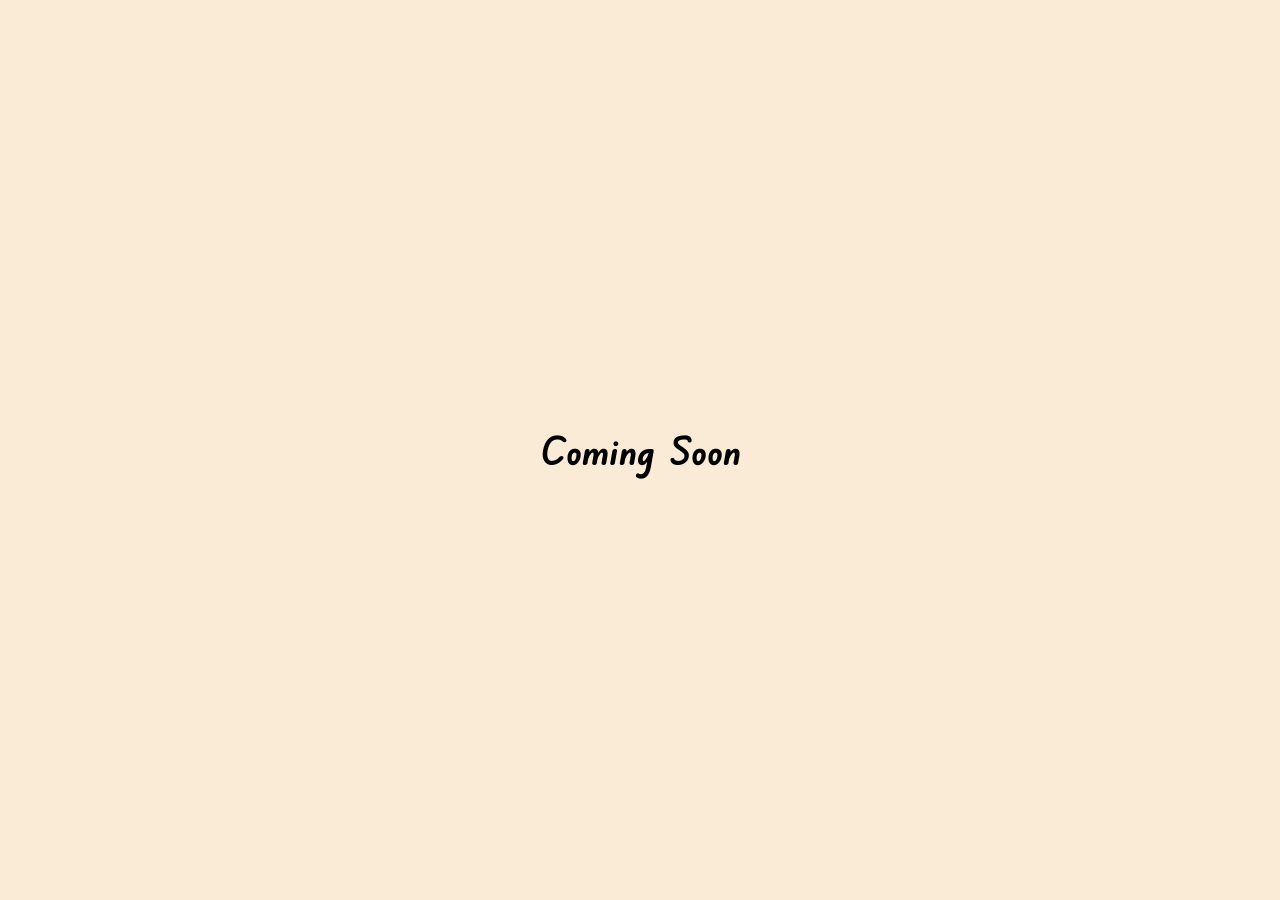
==== index.html @ a5fa11e3 "Add files via upload" ====
<!DOCTYPE html>
<html lang="en">
<head>
    <meta charset="UTF-8">
    <meta name="viewport" content="width=device-width, initial-scale=1.0">
    <link rel="stylesheet" href="style.css">
    <title>Wishing Well Weaving</title>
</head>
<body>
    <h1>Coming Soon</h1>
</body>
</html>
---- style.css ----
@import url('https://fonts.googleapis.com/css2?family=Edu+VIC+WA+NT+Beginner:wght@400..700&family=Oswald:wght@500&display=swap');

body {
    background-color: antiquewhite;
    font-family: "Edu VIC WA NT Beginner", cursive;
    font-optical-sizing: auto;
    font-weight: 500;
    font-style: normal;
    display: flex;
    justify-content: center;
    align-items: center;
    height: 100vh;
    width: 100vw;
    margin: 0;
    font-size: 1.5vw;
}
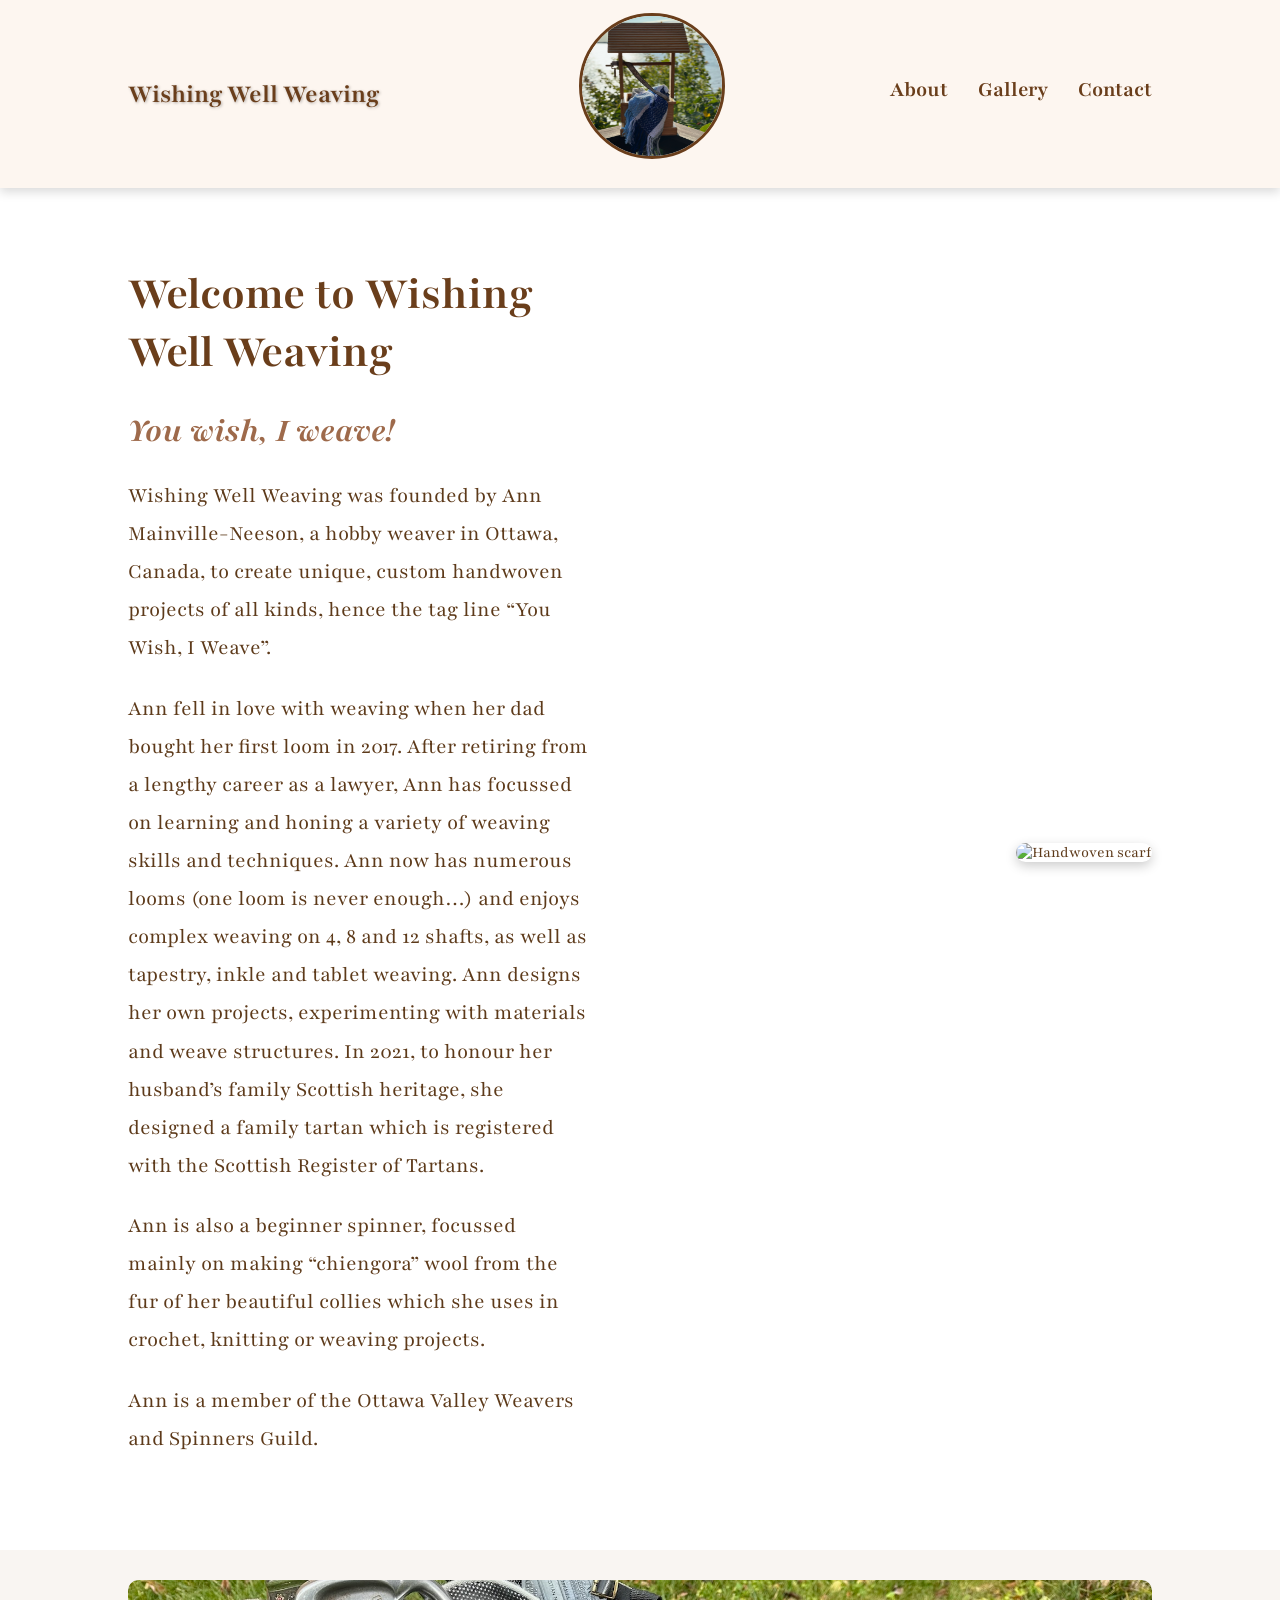
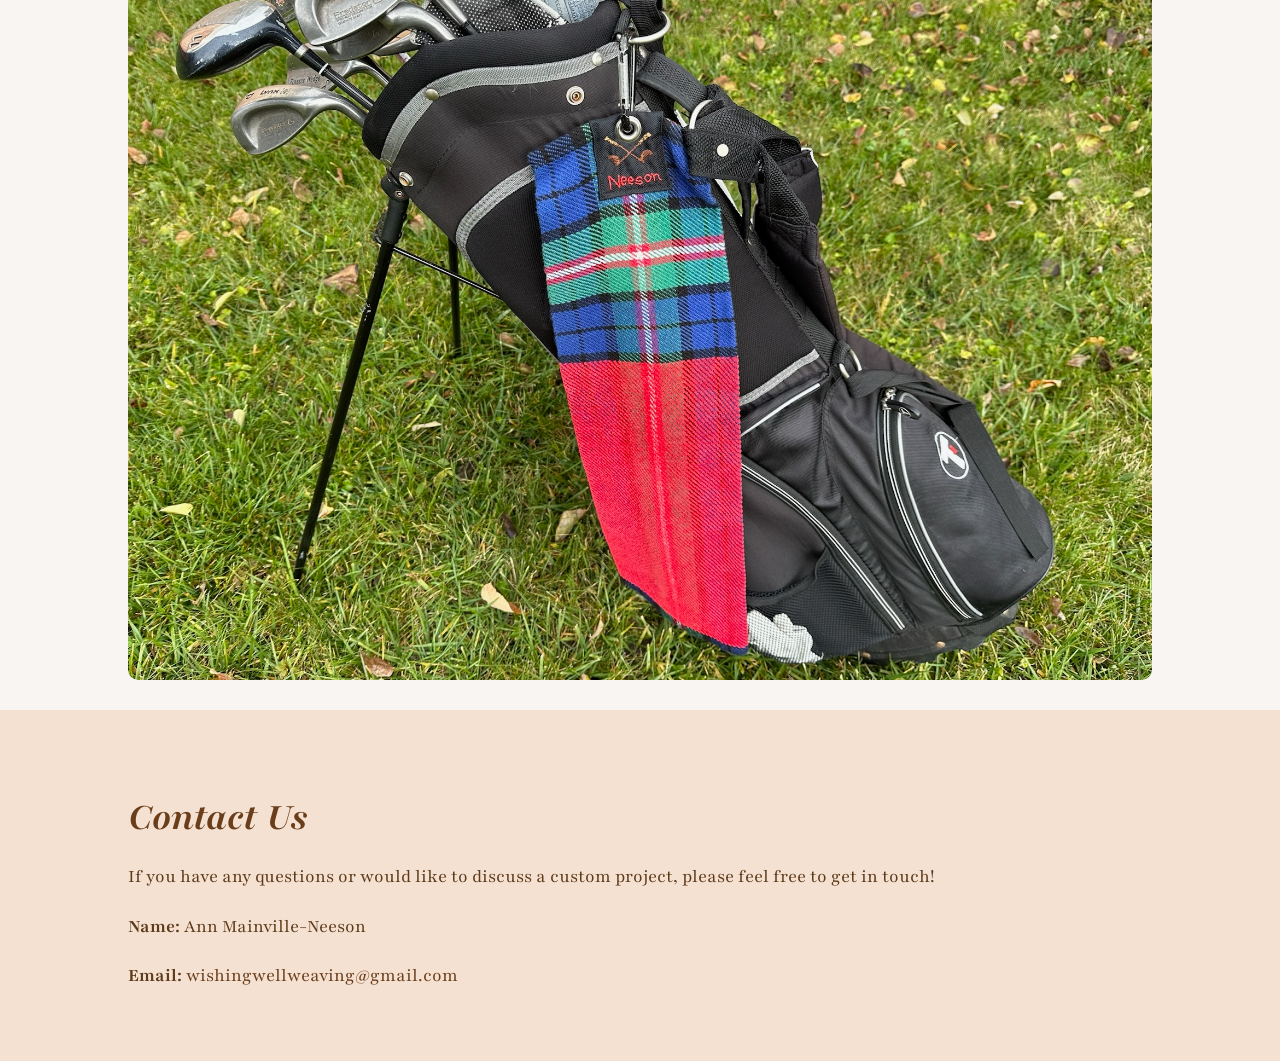
==== commit 243ade4a: "Add files via upload" ====
--- a/index.html
+++ b/index.html
@@ -3,10 +3,106 @@
 <head>
     <meta charset="UTF-8">
     <meta name="viewport" content="width=device-width, initial-scale=1.0">
+    <title>Wishing Well Weaving</title>
     <link rel="stylesheet" href="style.css">
-    <title>Wishing Well Weaving</title>
+    <link rel="icon" type="image/x-icon" href="logo.jpeg">
 </head>
 <body>
-    <h1>Coming Soon</h1>
+    <header>
+        <div class="header-content">
+            <div class="header-text">
+                <span>Wishing Well Weaving</span>
+            </div>
+            <div class="header-image">
+                <a href="#"><img src="logo.jpeg" alt="Wishing Well Weaving Logo"></a>
+            </div>
+            <nav class="header-nav">
+                <a href="#about">About</a>
+                <a href="#gallery">Gallery</a>
+                <a href="#contact">Contact</a>
+            </nav>
+        </div>
+    </header>
+
+    <main>
+        <section id="about">
+            <div class="about-content">
+                <div class="about-text">
+                    <h1>Welcome to Wishing Well Weaving</h1>
+                    <h2>You wish, I weave!</h2>
+                    <p>
+                        Wishing Well Weaving was founded by Ann Mainville-Neeson, a hobby weaver in Ottawa, Canada, to
+create unique, custom handwoven projects of all kinds, hence the tag line “You Wish, I Weave”.
+                    </p>
+                    <p>
+                        Ann fell in love with weaving when her dad bought her first loom in 2017. After retiring from a
+                        lengthy career as a lawyer, Ann has focussed on learning and honing a variety of weaving skills
+                        and techniques. Ann now has numerous looms (one loom is never enough…) and enjoys
+                        complex weaving on 4, 8 and 12 shafts, as well as tapestry, inkle and tablet weaving. Ann
+                        designs her own projects, experimenting with materials and weave structures. In 2021, to
+                        honour her husband’s family Scottish heritage, she designed a family tartan which is registered
+                        with the Scottish Register of Tartans.
+                    </p>
+                    <p>
+                        Ann is also a beginner spinner, focussed mainly on making “chiengora” wool from the fur of her
+                        beautiful collies which she uses in crochet, knitting or weaving projects.
+                    </p>
+                    <p>
+                        Ann is a member of the Ottawa Valley Weavers and Spinners Guild.
+                    </p>
+                </div>
+                <div class="about-image">
+                    <img src="ScarfGif.gif" alt="Handwoven scarf">
+                </div>
+            </div>
+        </section>
+
+        <section id="gallery">
+            <div class="gallery-slideshow">
+                <div class="slide fade">
+                    <img src="slideshow/img0.JPG" alt="Gallery Image 1">
+                </div>
+                <div class="slide fade">
+                    <img src="slideshow/img1.JPG" alt="Gallery Image 2">
+                </div>
+                <div class="slide fade">
+                    <img src="slideshow/img2.JPG" alt="Gallery Image 3">
+                </div>
+                <div class="slide fade">
+                    <img src="slideshow/img3.JPG" alt="Gallery Image 4">
+                </div>
+                <div class="slide fade">
+                    <img src="slideshow/img4.JPG" alt="Gallery Image 5">
+                </div>
+                <div class="slide fade">
+                    <img src="slideshow/img5.JPG" alt="Gallery Image 6">
+                </div>
+            </div>
+        </section>
+
+        <section id="contact">
+            <div class="contact-content">
+                <h2>Contact Us</h2>
+                <p>If you have any questions or would like to discuss a custom project, please feel free to get in touch!</p>
+                <p><strong>Name:</strong> Ann Mainville-Neeson</p>
+                <p><strong>Email:</strong> <a href="mailto:wishingwellweaving@gmail.com">wishingwellweaving@gmail.com</a></p>
+            </div>
+        </section>
+    </main>
+
+    <script>
+        let slideIndex = 0;
+        function showSlides() {
+            let slides = document.querySelectorAll(".slide");
+            slides.forEach((slide, index) => {
+                slide.style.opacity = 0; 
+            });
+            slideIndex++;
+            if (slideIndex > slides.length) { slideIndex = 1 }
+            slides[slideIndex-1].style.opacity = 1;
+            setTimeout(showSlides, 5000); // Change image every 5 seconds
+        }
+        showSlides();
+    </script>
 </body>
-</html>+</html>
--- a/style.css
+++ b/style.css
@@ -1,16 +1,287 @@
-@import url('https://fonts.googleapis.com/css2?family=Edu+VIC+WA+NT+Beginner:wght@400..700&family=Oswald:wght@500&display=swap');
-
+/* Base styling for a warm, artistic feel */
+
+@import url('https://fonts.googleapis.com/css2?family=Playfair:ital,opsz,wght@0,5..1200,300..900;1,5..1200,300..900&display=swap');
 body {
-    background-color: antiquewhite;
-    font-family: "Edu VIC WA NT Beginner", cursive;
-    font-optical-sizing: auto;
-    font-weight: 500;
-    font-style: normal;
-    display: flex;
-    justify-content: center;
-    align-items: center;
-    height: 100vh;
-    width: 100vw;
+    font-family: "Playfair", serif;
+    background-color: #f9f5f2; /* Soft, warm background color */
+    color: #5d3a1a; /* Rich brown for text */
     margin: 0;
-    font-size: 1.5vw;
-}+    padding: 0;
+}
+
+/* Header styling with flexbox */
+header {
+    position: fixed;
+    top: 0;
+    left: 0;
+    width: 100%;
+    background-color: #fdf6f0; /* Light, warm background for header */
+    color: #5d3a1a;
+    z-index: 1000;
+    padding: 1% 0;
+    display: flex;
+    justify-content: center;
+    align-items: center;
+    box-shadow: 0px 4px 10px rgba(0, 0, 0, 0.15);
+}
+
+.header-content {
+    display: flex;
+    flex-direction: row;
+    align-items: center;
+    justify-content: space-between;
+    width: 80%;
+    max-width: 1200px;
+}
+
+.header-text {
+    font-size: 1.2em;
+    color: #6a3e1b; /* Slightly darker brown for text */
+    display: flex;
+    align-items: center;
+    width: 28%;
+}
+
+.header-text span {
+    font-weight: bold;
+    color: #6a3e1b;
+    text-shadow: 1px 1px 3px rgba(0, 0, 0, 0.3);
+}
+
+.header-image {
+    flex: 1;
+    text-align: center; /* Center the image */
+}
+
+.header-image a {
+    display: inline-block;
+}
+
+.header-image img {
+    width: 140px;
+    height: 140px;
+    cursor: pointer;
+    border-radius: 50%;
+    border: 3px solid #6a3e1b;
+    transition: transform 0.3s ease, box-shadow 0.3s ease;
+}
+
+.header-image img:hover {
+    transform: scale(1.1);
+    box-shadow: 0px 6px 12px rgba(0, 0, 0, 0.2);
+}
+
+.header-nav {
+    display: flex;
+    gap: 30px;
+}
+
+header a {
+    text-decoration: none;
+    color: #6a3e1b;
+    font-weight: bold;
+    font-size: 1.4em;
+    transition: color 0.3s ease, border-bottom 0.3s ease;
+    padding-bottom: 6px;
+    border-bottom: 3px solid transparent;
+}
+
+header a:hover {
+    color: #9e6a4b;
+    border-bottom: 3px solid #9e6a4b;
+}
+
+header span {
+    font-weight: bold;
+    font-size: 1.4em;
+    cursor: default;
+}
+
+/* About section styling */
+#about {
+    width: 100%;
+    margin-top: 150px;
+    display: flex;
+    justify-content: center;
+    align-items: center;
+    padding: 70px 0;
+    background-color: #ffffff;
+    border-top: 5px solid #f5e1d1;
+}
+
+.about-content {
+    display: flex;
+    flex-direction: row;
+    justify-content: space-between;
+    align-items: center;
+    width: 80%;
+    max-width: 1200px;
+    text-align: right;
+}
+
+.about-image img {
+    width: 100%;
+    height: auto;
+    border-radius: 12px;
+    object-fit: cover;
+    box-shadow: 0px 4px 12px rgba(0, 0, 0, 0.2);
+}
+
+.about-image {
+    width: 45%;
+}
+
+.about-text {
+    width: 45%;
+    text-align: left;
+}
+
+h1 {
+    font-size: 3em;
+    margin-bottom: 15px;
+    color: #6a3e1b;
+}
+
+h2 {
+    font-size: 2.2em;
+    margin-bottom: 25px;
+    color: #9e6a4b;
+    font-style: italic;
+}
+
+p {
+    font-size: 1.4em;
+    line-height: 1.7em;
+    color: #5d3a1a;
+}
+
+/* Gallery section styling */
+#gallery {
+    background-color: #f9f5f2;
+    display: flex;
+    flex-direction: column;
+    align-items: center;
+    justify-content: center;
+    width: 100%;
+}
+
+.gallery-slideshow {
+    display: flex;
+    justify-content: center;
+    margin-bottom: 30px;
+    margin-top: 30px;
+    width: 80%;
+    max-width: 1200px;
+    height: 700px;
+    position: relative;
+    overflow: hidden;
+    background-color: #ddd;
+    border-radius: 10px;
+}
+
+/* Ensure slides are full width and height */
+.slide {
+    position: absolute;
+    width: 100%;
+    height: 100%;
+    opacity: 0;
+    transition: opacity 1.5s ease-in-out;
+}
+
+.slide img {
+    width: 100%;
+    height: 100%; /* Ensure images fill the container */
+    border-radius: 10px;
+    object-fit: cover; /* Cover the container while maintaining aspect ratio */
+}
+
+/* Contact section styling */
+#contact {
+    background-color: #f5e1d1;
+    padding: 50px 0;
+    text-align: center;
+    width: 100%;
+}
+
+.contact-content {
+    width: 80%;
+    max-width: 1200px;
+    margin: 0 auto;
+    text-align: left;
+}
+
+.contact-content h2 {
+    font-size: 2.5em;
+    margin-bottom: 20px;
+    color: #6a3e1b;
+}
+
+.contact-content p {
+    font-size: 1.2em;
+    line-height: 1.6em;
+    color: #5d3a1a;
+}
+
+.contact-content a {
+    color: #6a3e1b;
+    text-decoration: none;
+}
+
+.contact-content a:hover {
+    text-decoration: underline;
+}
+
+
+/* Media Queries for responsive design */
+@media screen and (max-width: 900px) {
+    .header-image img {
+        width: 12vw;
+        height: 12vw;
+    }
+
+    .header-content {
+        width: 95%;
+    }
+
+    .header-text {
+        display: none;
+    }
+
+    .header-nav {
+        font-size: 1.1em;
+    }
+    .header-image {
+        text-align: left;
+    }
+
+    .about-content {
+        width: 95%;
+        flex-direction: column;
+        align-items: center;
+        text-align: center;
+    }
+
+    .about-text {
+        width: 100%;
+        order: -1;
+    }
+
+    .about-image {
+        width: 100%;
+    }
+
+    .about-image img {
+        height: auto;
+        max-height: 600px;
+    }
+    .gallery-slideshow {
+        width: 95%;
+    }
+
+    p {
+        margin-bottom: 30px;
+    }
+    .contact-content {
+        width: 95%;
+    }
+}
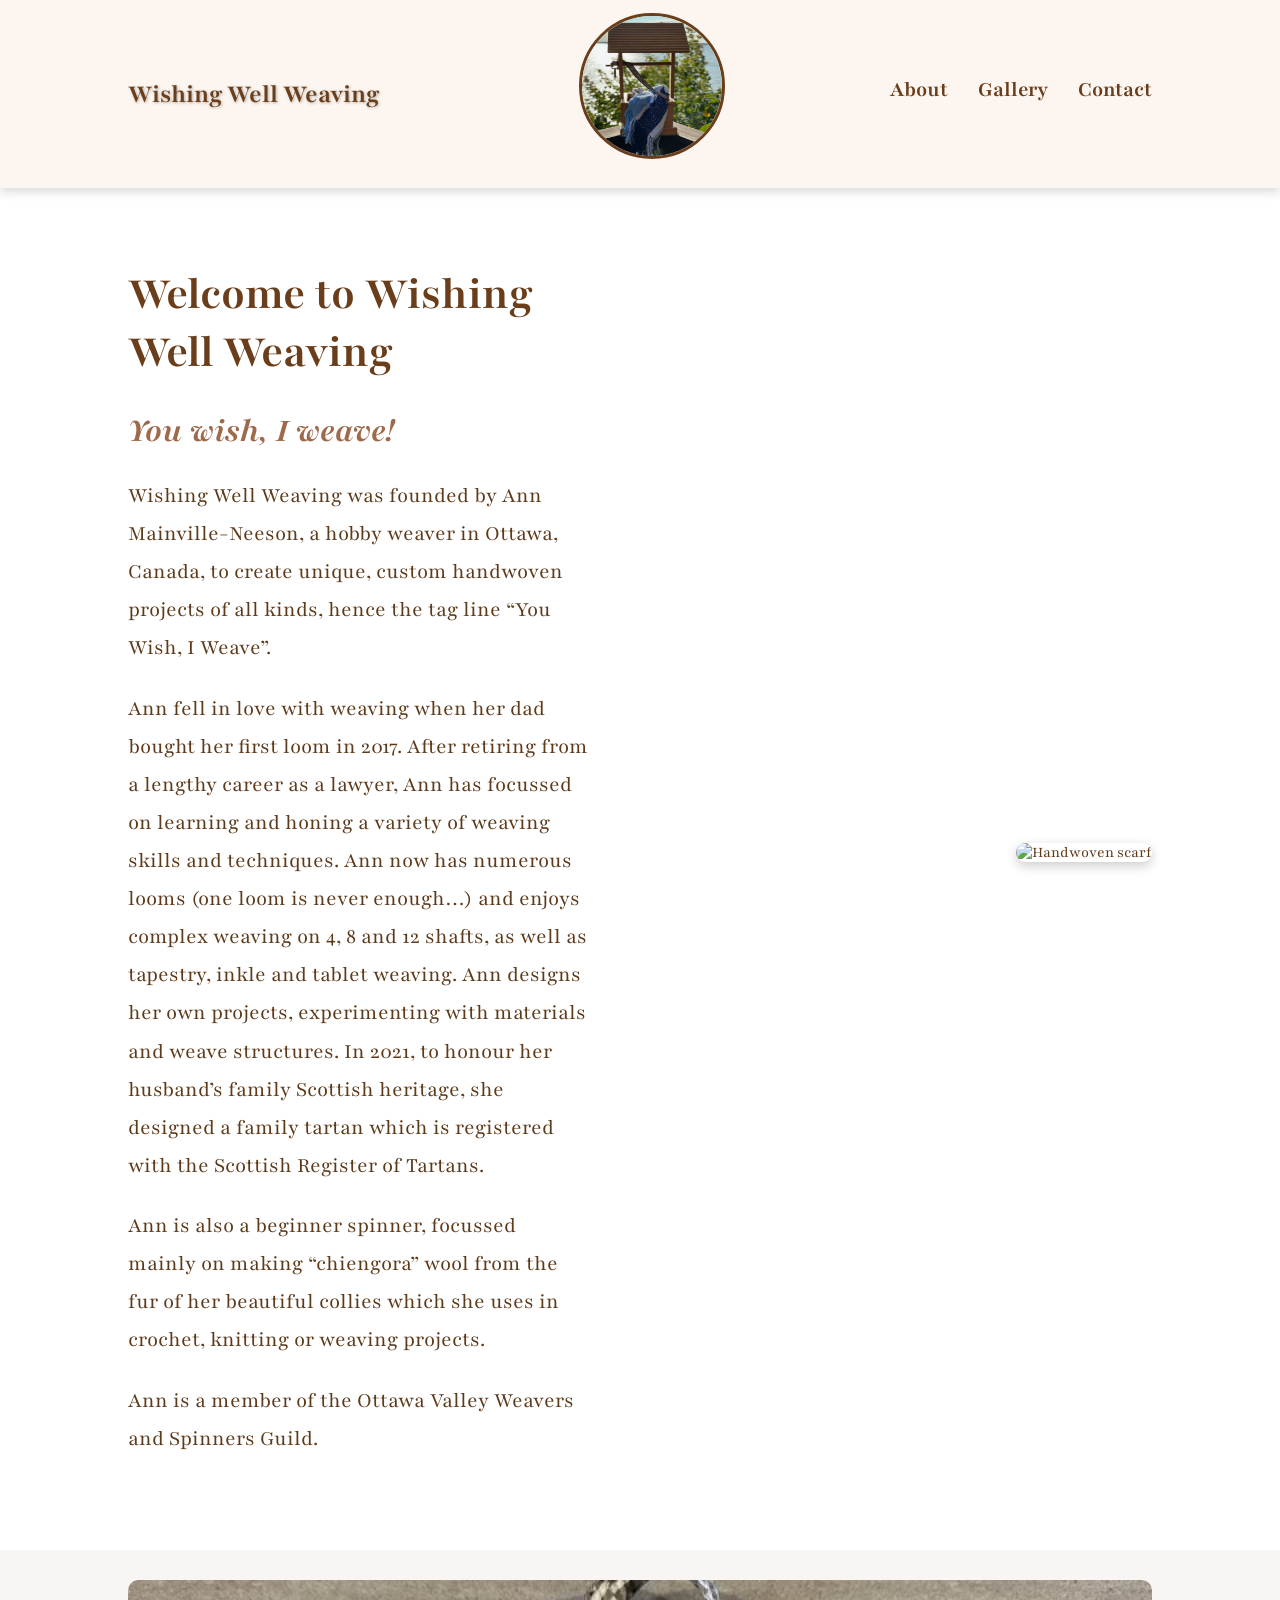
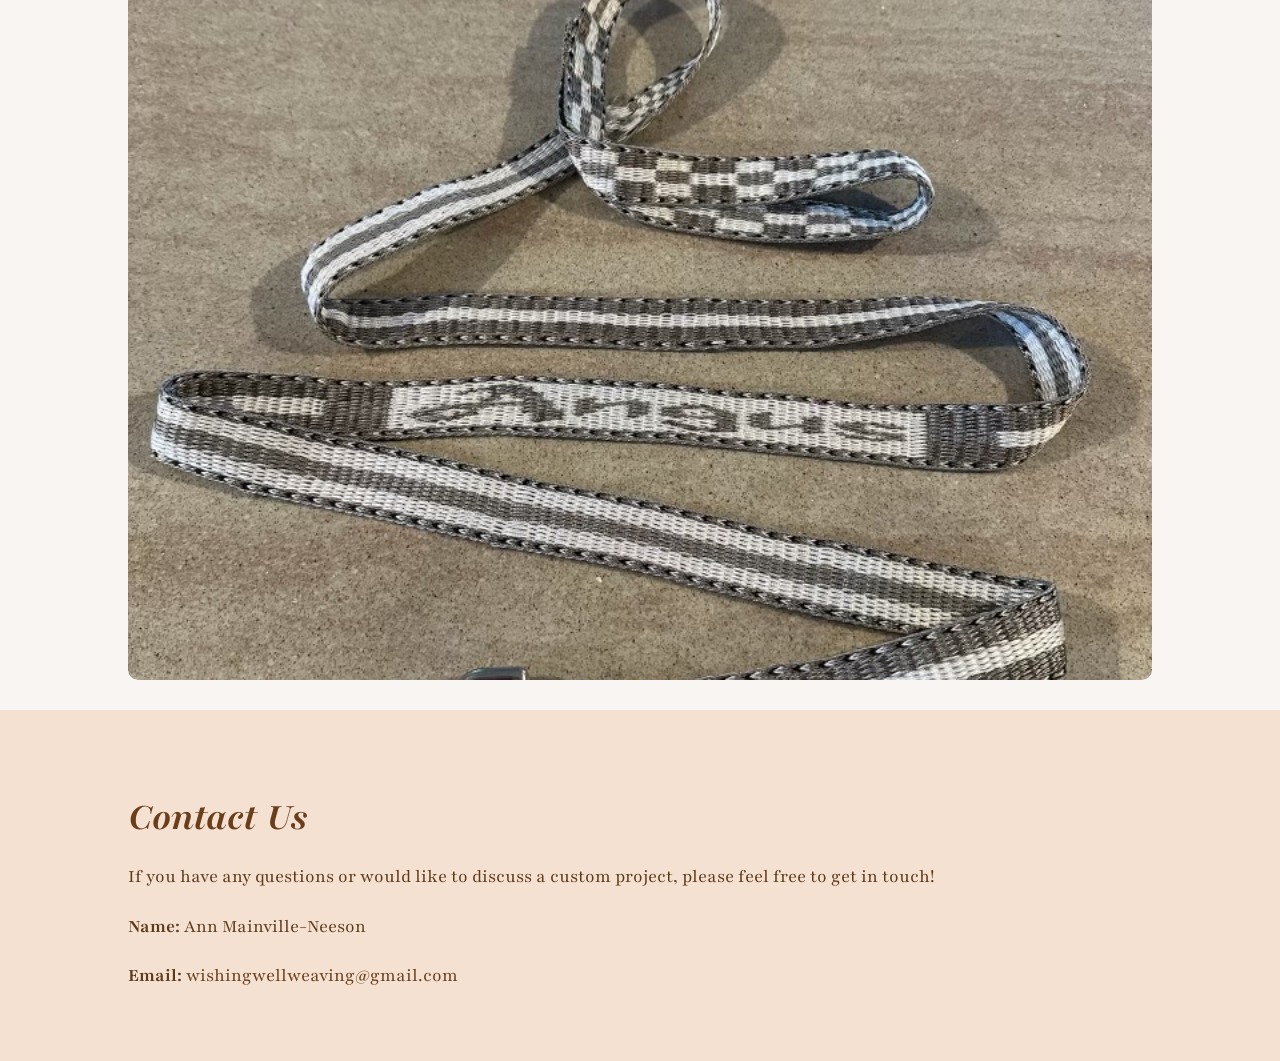
==== commit 35f10f66: "Add files via upload" ====
--- a/index.html
+++ b/index.html
@@ -56,9 +56,14 @@
                 </div>
             </div>
         </section>
-
         <section id="gallery">
             <div class="gallery-slideshow">
+                <div class="slide fade">
+                    <img src="slideshow/image0.jpeg" alt="Gallery Image 6">
+                </div>
+                <div class="slide fade">
+                    <img src="slideshow/image1.jpeg" alt="Gallery Image 6">
+                </div>
                 <div class="slide fade">
                     <img src="slideshow/img0.JPG" alt="Gallery Image 1">
                 </div>
@@ -66,16 +71,22 @@
                     <img src="slideshow/img1.JPG" alt="Gallery Image 2">
                 </div>
                 <div class="slide fade">
-                    <img src="slideshow/img2.JPG" alt="Gallery Image 3">
+                    <img src="slideshow/img2.jpg" alt="Gallery Image 3">
                 </div>
                 <div class="slide fade">
-                    <img src="slideshow/img3.JPG" alt="Gallery Image 4">
+                    <img src="slideshow/img3.jpg" alt="Gallery Image 4">
                 </div>
                 <div class="slide fade">
-                    <img src="slideshow/img4.JPG" alt="Gallery Image 5">
+                    <img src="slideshow/img4.jpg" alt="Gallery Image 5">
                 </div>
                 <div class="slide fade">
-                    <img src="slideshow/img5.JPG" alt="Gallery Image 6">
+                    <img src="slideshow/img5.jpg" alt="Gallery Image 6">
+                </div>
+                <div class="slide fade">
+                    <img src="slideshow/img6.jpeg" alt="Gallery Image 6">
+                </div>
+                <div class="slide fade">
+                    <img src="slideshow/img7.jpeg" alt="Gallery Image 6">
                 </div>
             </div>
         </section>
@@ -105,4 +116,4 @@
         showSlides();
     </script>
 </body>
-</html>
+</html>
--- a/style.css
+++ b/style.css
@@ -261,13 +261,15 @@
         text-align: center;
     }
 
+    .about-image {
+        order: -1; /* Move the image before the text */
+        width: 100%;
+        margin-bottom: 20px; /* Add space between the image and text */
+    }
+
     .about-text {
         width: 100%;
-        order: -1;
-    }
-
-    .about-image {
-        width: 100%;
+        text-align: center; /* Center the text on smaller screens */
     }
 
     .about-image img {
@@ -276,6 +278,8 @@
     }
     .gallery-slideshow {
         width: 95%;
+        height: 300px;
+        object-fit: cover;
     }
 
     p {
